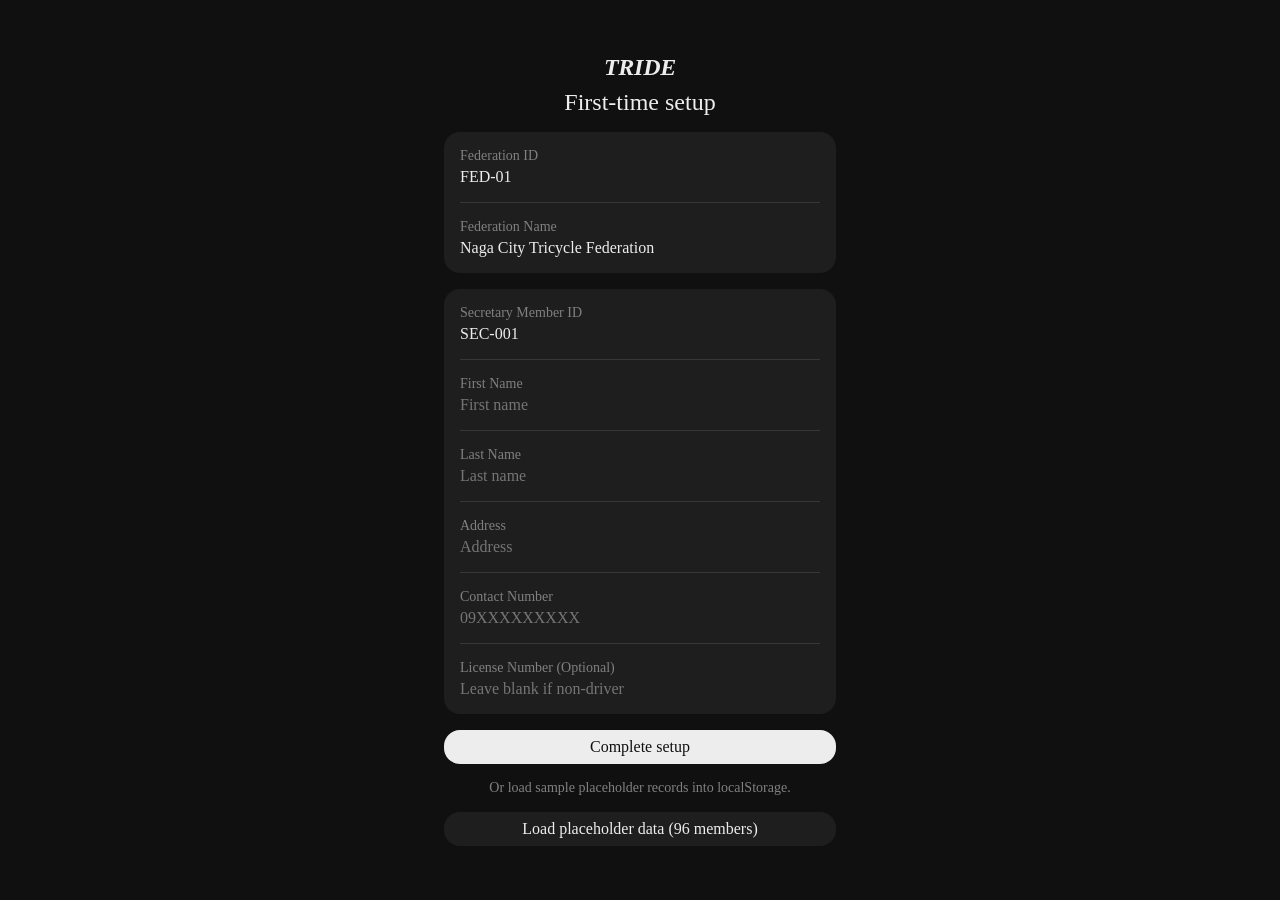
==== index.html @ c0e25b44 "Initial commit" ====
<!DOCTYPE html>
<html lang="en">
<head>
    <meta charset="UTF-8">
    <meta name="viewport" content="width=device-width, initial-scale=1.0">
    <title>TRIDE</title>
    <link rel="stylesheet" href="components/style.css">
    <link rel="stylesheet" href="components/responsive-experimental.css">
    <link rel="stylesheet" href="components/distortion-wave.css">
</head>
<body>
    <div id="app" class="app"></div>
    <script src="components/components.js"></script>
    <script src="components/distortion-wave.js"></script>
    <script src="router.js"></script>
    <script src="api.js"></script>
    <script src="helpers.js"></script>
    <script src="pages/auth.js"></script>
    <script src="pages/home.js"></script>
    <script src="pages/units.js"></script>
    <script src="pages/notifications.js"></script>
    <script src="app.js"></script>
</body>
</html>
---- components/style.css ----
/* reset & tokens */
* {
    padding: 0;
    margin: 0;
    box-sizing: border-box;
}

:root {
    --tr-dark: #101010;
    --tr-light: #ededed;
    --tr-mid: #808080;
    --tr-mid-op20: #80808020;
    --tr-mid-op40: #80808040;
    --tr-dark1: #303030;
    --tr-dark-2: #202020;
    --tr-dark-3: #2c2c2c;

    --tr-critical: rgb(255, 86, 86);

    --tr-font: "Segoe UI";
    --tr-font-icon: "Segoe Fluent Icons", "Segoe MDL2 Assets";
    --tr-font-sr: 16px;
    --tr-font-sm: 14px;

    --tr-shadow: 0 4px 16px rgba(0, 0, 0, 0.6);

    --tr-xxs: 2px;
    --tr-xs: 4px;
    --tr-s: 8px;
    --tr-m: 16px;
    --tr-l: 32px;
    --tr-xl: 64px;
    --tr-xxl: 96px;

    --tr-phone-width: 393px;
}

html, body {
    height: 100dvh;
    width: 100%;
}

body {
    background-color: var(--tr-dark);
    color: var(--tr-light);
    font-family: var(--tr-font);
    font-size: var(--tr-font-sr);
}

/* app shell */
.app {
    max-width: var(--tr-phone-width); /* iPhone 16 */
    height: 100%;
    margin: 0 auto;
    overflow: hidden;

    display: flex;
    flex-direction: column;
}

@keyframes trSlideForward {
    from {
        opacity: 0;
        transform: translateX(24px);
    }
    to {
        opacity: 1;
        transform: translateX(0);
    }
}

@keyframes trSlideBack {
    from {
        opacity: 0;
        transform: translateX(-24px);
    }
    to {
        opacity: 1;
        transform: translateX(0);
    }
}

@keyframes trFadeRoot {
    from {
        opacity: 0;
    }
    to {
        opacity: 1;
    }
}

.app.anim-forward > main,
.app.anim-forward > .content {
    animation: trSlideForward 200ms cubic-bezier(0.22, 1, 0.36, 1);
}

.app.anim-back > main,
.app.anim-back > .content {
    animation: trSlideBack 200ms cubic-bezier(0.22, 1, 0.36, 1);
}

.app.anim-root > main,
.app.anim-root > .content {
    animation: trFadeRoot 180ms ease;
}

.navigation-bar, .tab-bar, .content {
    padding: var(--tr-s);
}

.navigation-bar,
.tab-bar {
    flex: 0 0 auto;
}

.navigation-bar {
    height: 48px;
    align-items: center;
}

.navigation-bar > .flex1 {
    white-space: nowrap;
    overflow: hidden;
    text-overflow: ellipsis;
}

.story-bar {
    display: flex;
    flex-direction: row;
    gap: var(--tr-xxs);
    padding: var(--tr-xs) var(--tr-s);
    flex: 0 0 auto;
}

.story-segment {
    flex: 1;
    height: var(--tr-xxs);
    border-radius: var(--tr-xxs);
    background-color: var(--tr-mid-op40);
    transition: background-color 180ms ease;
}

.story-segment.active {
    background-color: var(--tr-light);
}

.content {
    flex: 1;
    min-height: 0;
    overflow-y: auto;
}

.content > * {
    flex-shrink: 0;
}

/* layout primitives */
.vbox {
    display: flex;
    flex-direction: column;
}

.hbox {
    display: flex;
    flex-direction: row;
}

.hbox.scroll {
    overflow-x: auto;
    flex-shrink: 0;
}

.hbox.scroll > * {
    flex: 0 0 auto;
    white-space: nowrap;
}

.vbox.scroll {
    overflow-y: auto;
    min-height: 0;
}

.vbox.scroll > * {
    flex: 0 0 auto;
}

.hbox > .flex1,
.vbox > .flex1 {
    flex: 1;
    min-width: 0;
    min-height: 0;
}

.scroll,
.content,
.sheet,
.sheet-body {
    scrollbar-width: none;
    -ms-overflow-style: none;
}

.scroll::-webkit-scrollbar,
.content::-webkit-scrollbar,
.sheet::-webkit-scrollbar,
.sheet-body::-webkit-scrollbar {
    display: none;
}

.gap-xs {
    gap: var(--tr-xs);
}

.gap-s {
    gap: var(--tr-s);
}

.gap-m {
    gap: var(--tr-m);
}

.gap-l {
    gap: var(--tr-l);
}

.center {
    justify-content: safe center;
    align-items: center;
}

.justify-center {
    justify-content: safe center;
}

.align-center {
    align-items: center;
}

.grid2 {
    display: grid;
    grid-template-columns: 1fr 1fr;
}

.grid2-right > :nth-child(2n) {
    justify-self: end;
    text-align: right;
}

/* surface containers */
.card {
    padding: var(--tr-m);
    background-color: var(--tr-mid-op20);
    border-radius: var(--tr-m);
}

.brand-card {
    background-color: var(--tr-dark-2);
}

.searchbox {
    padding: var(--tr-s);
    background-color: var(--tr-mid-op20);
    border-radius: var(--tr-m);
}

.banner {
    padding: var(--tr-s) var(--tr-m);
    background-color: var(--tr-mid-op20);
    border-radius: var(--tr-m);
}

.menu-anchor {
    position: relative;
    display: inline-flex;
}

.menu {
    position: absolute;
    top: calc(100% + var(--tr-s));
    right: 0;
    z-index: 100;
    min-width: 180px;
    max-height: 60dvh;
    overflow-y: auto;
    padding: var(--tr-m);
    background-color: var(--tr-dark1);
    border: 1px solid var(--tr-mid-op40);
    box-shadow: var(--tr-shadow);
}

.menu-item {
    cursor: pointer;
    white-space: nowrap;
}

.menu-item input[type="radio"] {
    position: absolute;
    opacity: 0;
    width: 0;
    height: 0;
    pointer-events: none;
}

.menu-item .check {
    opacity: 0;
    font-size: var(--tr-font-sm);
}

.menu-item input[type="radio"]:checked ~ .check {
    opacity: 1;
}

.check-row {
    cursor: pointer;
}

.check-row input[type="checkbox"] {
    position: absolute;
    opacity: 0;
    width: 0;
    height: 0;
    pointer-events: none;
}

.check-row .check {
    opacity: 0;
    font-size: 16px;
    transition: opacity 120ms ease;
}

.check-row input[type="checkbox"]:checked ~ .check {
    opacity: 1;
}

.sheet-backdrop {
    position: fixed;
    inset: 0;
    z-index: 200;
    background-color: rgba(0, 0, 0, 0.6);
    display: flex;
    justify-content: center;
    align-items: flex-end;
    opacity: 1;
    visibility: visible;
    transition: opacity 180ms ease, visibility 180ms ease;
}

.sheet-backdrop.hidden {
    display: flex;
    opacity: 0;
    visibility: hidden;
    pointer-events: none;
}

.sheet {
    width: 100%;
    max-width: var(--tr-phone-width);
    max-height: 80dvh;
    padding: var(--tr-m);
    background-color: var(--tr-dark1);
    border: 1px solid var(--tr-mid-op20);
    border-bottom: none;
    border-radius: var(--tr-l) var(--tr-l) 0 0;
    box-shadow: var(--tr-shadow);
    overflow: hidden;
    transform: translateY(0);
    transition: transform 220ms cubic-bezier(0.22, 1, 0.36, 1);
}

.sheet-header {
    flex: 0 0 auto;
}

.sheet-body {
    flex: 1;
    min-height: 0;
    overflow-y: auto;
}

.sheet-body > * {
    flex-shrink: 0;
}

.sheet-footer {
    flex: 0 0 auto;
}

.sheet-backdrop.hidden .sheet {
    transform: translateY(100%);
}

.sheet-handle {
    width: var(--tr-l);
    height: var(--tr-xs);
    border-radius: var(--tr-xs);
    background-color: var(--tr-mid-op40);
    align-self: center;
}

.spacer {
    width: 100%;
    height: 1px;
    background-color: var(--tr-mid-op40);
    margin-block: var(--tr-s);
}

/* row patterns */
.section-heading {
    padding-inline: var(--tr-m);
}

.property-row {
    display: flex;
    flex-direction: column;
    gap: var(--tr-xs);
}

.action-row {
    display: flex;
    flex-direction: row;
    align-items: center;
    justify-content: space-between;
}

.entity-row {
    display: flex;
    flex-direction: row;
    justify-content: space-between;
    align-items: flex-start;
    gap: var(--tr-s);
}

.entity-row > div,
.grid2 > div {
    min-width: 0;
    overflow-wrap: anywhere;
}

.entity-row .right {
    text-align: right;
    align-items: flex-end;
}

.brand-card {
    display: grid;
    grid-template-columns: 1fr auto;
    grid-template-rows: 1fr auto;
    gap: 12px;
    padding: 12px;
    width: 100%;
    height: 196px;
    flex-shrink: 0;
}

/* card stack */
.card-stack {
    display: flex;
    flex-direction: column;
    position: relative;
    isolation: isolate;
}

.card-stack > .brand-card {
    position: relative;
    border: 1px solid var(--tr-mid-op20);
    box-shadow: var(--tr-shadow);
    transition: margin-top 240ms cubic-bezier(0.22, 1, 0.36, 1), background-color 120ms ease, transform 80ms ease;
}

.card-stack > .brand-card + .brand-card {
    margin-top: var(--tr-m);
}

.card-stack.collapsed > .brand-card + .brand-card {
    margin-top: -100px;
}

.brand-card-tl {
    grid-column: 1;
    grid-row: 1;
    align-self: start;
    justify-self: start;
}

.brand-card-tr {
    grid-column: 2;
    grid-row: 1;
    align-self: start;
    justify-self: end;
    text-align: right;
}

.brand-card-bl {
    grid-column: 1;
    grid-row: 2;
    align-self: end;
    justify-self: start;
    min-width: 0;
    overflow-wrap: anywhere;
}

.brand-card-br {
    grid-column: 2;
    grid-row: 2;
    align-self: end;
    justify-self: end;
    text-align: right;
}

.stat-group {
    display: flex;
    flex-direction: row;
    gap: var(--tr-s);
}

.stat-cell {
    flex: 1;
    display: flex;
    flex-direction: column;
}

/* interactive elements */
button.button-regular {
    background-color: var(--tr-mid-op20);
    border: none;
    outline: none;
    padding: var(--tr-s) var(--tr-m);
    border-radius: var(--tr-m);
    font-family: var(--tr-font);
    font-size: var(--tr-font-sr);
    color: var(--tr-light);
    cursor: pointer;
    transition: background-color 120ms ease, transform 80ms ease, opacity 120ms ease;
}

button.button-regular:not(.disabled):hover {
    background-color: var(--tr-mid-op40);
}

button.button-regular:not(.disabled):active {
    transform: scale(0.98);
}

button.button-regular.small {
    padding: var(--tr-xs) var(--tr-m);
}

button.button-primary {
    width: 100%;
    background-color: var(--tr-light);
    border: none;
    outline: none;
    padding: var(--tr-s) var(--tr-m);
    border-radius: var(--tr-m);
    font-family: var(--tr-font);
    font-size: var(--tr-font-sr);
    color: var(--tr-dark);
    cursor: pointer;
    transition: opacity 120ms ease, transform 80ms ease;
}

button.button-primary:not(.disabled):hover {
    opacity: 0.88;
}

button.button-primary:not(.disabled):active {
    transform: scale(0.98);
}

button.tab-button {
    background-color: transparent;
    border: none;
    border-bottom: solid 1px transparent;
    outline: none;
    padding-block: var(--tr-s);
    font-family: var(--tr-font);
    font-size: var(--tr-font-sm);
    color: var(--tr-light);
    cursor: pointer;
    transition: opacity 120ms ease, border-color 120ms ease;
}

button.tab-button:hover {
    opacity: 0.8;
}

button.tab-button.active {
    border-bottom: solid 1px var(--tr-light);
}

.clickable {
    cursor: pointer;
    transition: background-color 120ms ease, opacity 120ms ease, transform 80ms ease;
}

.brand-card.clickable:hover {
    background-color: var(--tr-dark-3);
}

.clickable:active {
    transform: scale(0.99);
}

.menu-item:hover {
    opacity: 0.75;
}

button:focus-visible,
input:focus-visible,
select:focus-visible {
    outline: 1px solid var(--tr-mid);
}

input {
    all: initial;
    font-family: var(--tr-font);
    font-size: var(--tr-font-sr);
    color: var(--tr-light);
    width: 100%;
}

select {
    background: transparent;
    border: none;
    outline: none;
    padding: 0;
    margin: 0;
    font-family: var(--tr-font);
    font-size: var(--tr-font-sr);
    color: var(--tr-light);
    width: 100%;
    cursor: pointer;
    appearance: none;
    -webkit-appearance: none;
    -moz-appearance: none;
}

select::picker-icon {
    display: none;
}

select option {
    background-color: var(--tr-dark);
    color: var(--tr-light);
}

select optgroup {
    background-color: var(--tr-dark);
    color: var(--tr-mid);
}

.empty-state {
    padding: var(--tr-l) var(--tr-m);
    text-align: center;
}

.empty-state > .icon {
    font-size: 40px;
    color: var(--tr-mid);
}

/* typography & utilities */
.text-center {
    text-align: center;
}

.brand-logo-wrap {
    display: inline-flex;
    align-items: baseline;
    gap: var(--tr-s);
}

.brand-logo {
    font-size: 24px;
    font-weight: 700;
    font-style: italic;
    color: var(--tr-light);
    letter-spacing: -0.01em;
}

.brand-logo-sub {
    font-size: 12px;
    font-weight: 600;
    font-style: italic;
    color: var(--tr-light);
    letter-spacing: 0.02em;
}

.hero-title {
    font-weight: 500;
    font-size: 24px;
    text-align: center;
}

.hidden {
    display: none;
}
small {
    display: block;
    color: var(--tr-mid);
    font-size: var(--tr-font-sm);
}

p.as-big {
    font-size: 32px;
}

p.as-small {
    font-size: var(--tr-font-sm);
}

.bold {
    font-weight: 500;
}

.critical {
    color: var(--tr-critical);
}

.disabled {
    opacity: 50%;
}

.as-gray {
    color: var(--tr-mid);
}

.avatar-lg {
    background-color: var(--tr-light);
    height: var(--tr-xl);
    width: var(--tr-xl);
    border-radius: var(--tr-xl);
}

i.icon {
    font-family: var(--tr-font-icon);
    font-style: normal;
    font-weight: normal;
    line-height: 1;
    display: inline-flex;
    align-items: center;
    justify-content: center;
}
---- components/responsive-experimental.css ----
/* experimental tablet and desktop layout (remove link tag to revert to mobile shell) */

.app {
    width: 100%;
    max-width: 1080px;
}

.app:has(.content.justify-center) {
    max-width: 440px;
}

.card-grid {
    display: grid;
    grid-template-columns: repeat(auto-fill, minmax(min(300px, 100%), 1fr));
    gap: var(--tr-m);
    align-items: start;
}

.card-grid > .empty-state,
.card-grid > .banner {
    grid-column: 1 / -1;
}

@media (min-width: 520px) {
    .app {
        padding-inline: var(--tr-m);
    }
}

@media (min-width: 640px) {
    .sheet-backdrop {
        align-items: center;
        padding: var(--tr-m);
    }

    .sheet {
        max-width: 480px;
        border-bottom: 1px solid var(--tr-mid-op20);
        border-radius: var(--tr-l);
        transform: scale(1);
        transition: transform 180ms cubic-bezier(0.22, 1, 0.36, 1), opacity 180ms ease;
    }

    .sheet-backdrop.hidden .sheet {
        transform: scale(0.96);
    }

    .sheet-handle {
        display: none;
    }
}
---- components/distortion-wave.css ----
/* distortion wave transition and success overlay styles */
/* based on style.css, isolation, stack child layer inside box without leak */
.distortion-wave {
    position: relative;
    isolation: isolate;
    display: grid;
    border-radius: var(--tr-m);
    overflow: hidden;
}

.distortion-wave-view {
    grid-area: 1 / 1;
    position: relative;
    z-index: 1;
    min-width: 0;
    background-color: var(--tr-dark);
}

/* ive looked up on the internet on this one, hide inactive view to keep box size for picture */
.distortion-wave-view.is-hidden {
    visibility: hidden;
    pointer-events: none;
}

.distortion-wave-canvas {
    grid-area: 1 / 1;
    position: relative;
    z-index: 2;
    width: 100%;
    height: 100%;
    pointer-events: none;
    opacity: 0;
    transition: opacity 120ms ease;
}

.distortion-wave-canvas.is-active {
    opacity: 1;
}

.distortion-wave-overlay {
    grid-area: 1 / 1;
    position: relative;
    z-index: 3;
    pointer-events: none;
}

.distortion-wave-overlay > * {
    pointer-events: auto;
}


/*  */

/* <patch-3> */
/* based on style.css, position, pin wave container across full screen without outer scroll */
.distortion-wave.is-fullscreen {
    position: fixed;
    inset: 0;
    z-index: 300;
    width: 100vw;
    height: 100dvh;
    grid-template-columns: minmax(0, 100%);
    grid-template-rows: minmax(0, 100%);
    border-radius: 0;
    opacity: 1;
    transition: opacity 180ms ease;
}

.distortion-wave.is-fullscreen > .distortion-wave-view {
    min-height: 0;
    height: 100%;
    overflow-y: auto;
}

.distortion-wave.is-fullscreen.is-closing {
    opacity: 0;
    pointer-events: none;
}

.fullscreen-backdrop {
    width: 100%;
    height: 100%;
    overflow: hidden;
    background-color: var(--tr-dark);
}

.fullscreen-stage {
    width: 100%;
    min-height: 100%;
    background-color: var(--tr-dark);
    padding: var(--tr-l);
}

.fullscreen-stage.has-hud {
    padding-bottom: calc(var(--tr-xxl) + var(--tr-xxl) + var(--tr-l));
}

.fullscreen-stage-card,
.fullscreen-stage-actions {
    width: 100%;
    max-width: 440px;
}

.fullscreen-stage-actions {
    margin-top: var(--tr-s);
}

/* based on style.css, --tr-dark1, float control dock above wave canvas at screen bottom */
.distortion-wave-hud {
    position: fixed;
    left: 50%;
    bottom: var(--tr-l);
    transform: translateX(-50%);
    width: calc(100% - var(--tr-l));
    max-width: 440px;
    padding: var(--tr-m);
    background-color: var(--tr-dark1);
    border: 1px solid var(--tr-mid-op40);
    border-radius: var(--tr-l);
    box-shadow: var(--tr-shadow);
}
/* </patch-3> */
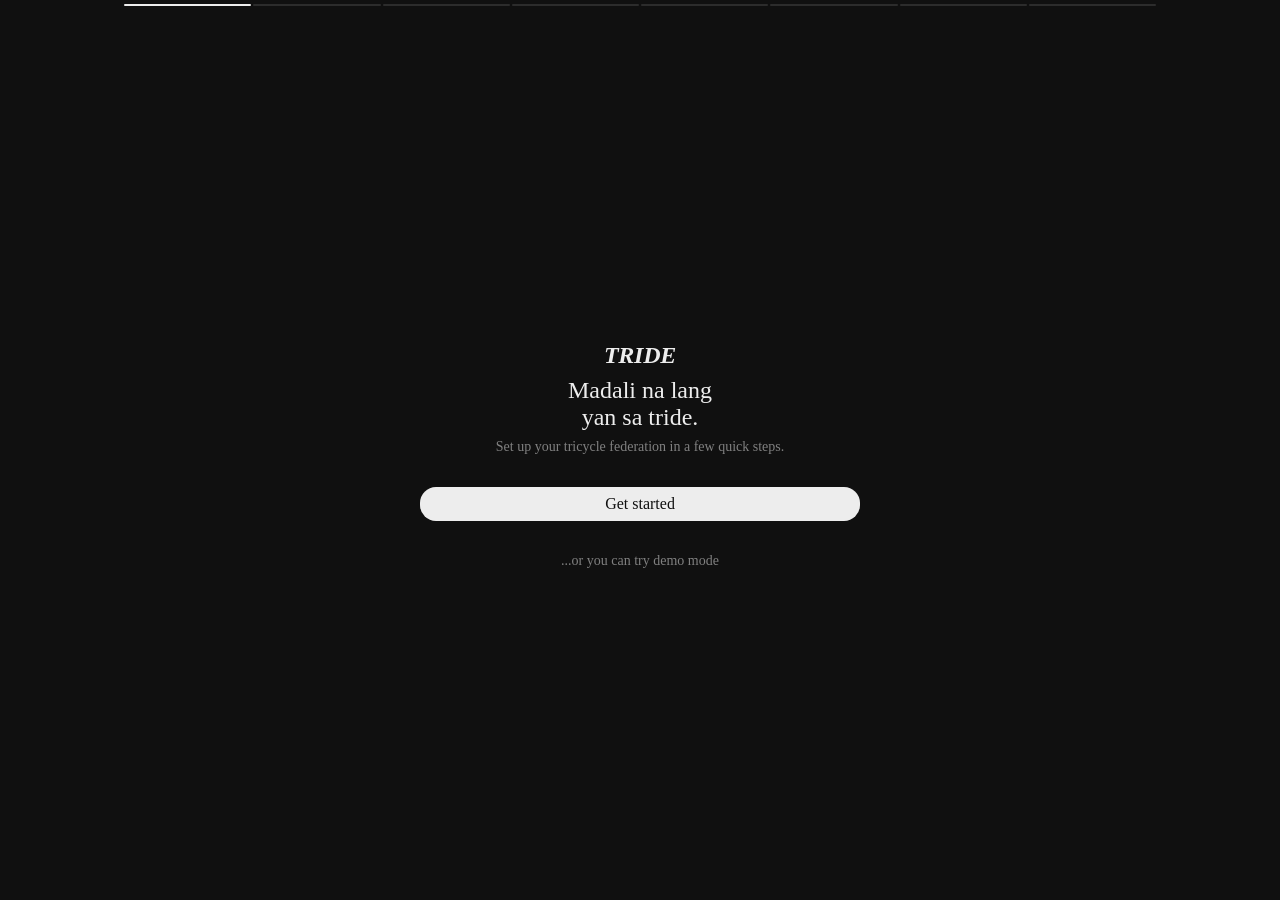
==== commit d37f39f3: "app experience improvements" ====
--- a/index.html
+++ b/index.html
@@ -3,7 +3,14 @@
 <head>
     <meta charset="UTF-8">
     <meta name="viewport" content="width=device-width, initial-scale=1.0">
-    <title>TRIDE</title>
+    <meta name="theme-color" content="#101010">
+    <meta name="apple-mobile-web-app-capable" content="yes">
+    <meta name="apple-mobile-web-app-status-bar-style" content="black-translucent">
+    <title>Tride</title>
+    <link rel="manifest" href="manifest.webmanifest">
+    <link rel="icon" type="image/svg+xml" href="assets/icons/Tride.svg">
+    <link rel="icon" type="image/png" sizes="192x192" href="assets/icons/icon-192.png">
+    <link rel="apple-touch-icon" href="assets/icons/icon-192.png">
     <link rel="stylesheet" href="components/style.css">
     <link rel="stylesheet" href="components/responsive-experimental.css">
     <link rel="stylesheet" href="components/distortion-wave.css">
@@ -15,10 +22,20 @@
     <script src="router.js"></script>
     <script src="api.js"></script>
     <script src="helpers.js"></script>
+    <script src="schema_bridge.js"></script>
     <script src="pages/auth.js"></script>
     <script src="pages/home.js"></script>
     <script src="pages/units.js"></script>
     <script src="pages/notifications.js"></script>
     <script src="app.js"></script>
+    <!-- temporary dev autofill helper: remove this script tag to disable -->
+    <script src="autofill_helper.js"></script>
+    <script>
+        if ("serviceWorker" in navigator) {
+            window.addEventListener("load", function () {
+                navigator.serviceWorker.register("./sw.js").catch(function () {});
+            });
+        }
+    </script>
 </body>
 </html>
--- a/components/style.css
+++ b/components/style.css
@@ -33,6 +33,10 @@
     --tr-xxl: 96px;
 
     --tr-phone-width: 393px;
+
+    --tr-rise-distance: var(--tr-s);
+    --tr-rise-duration: 240ms;
+    --tr-rise-delay: 2s;
 }
 
 html, body {
@@ -56,6 +60,12 @@
 
     display: flex;
     flex-direction: column;
+}
+
+@media (min-width: 600px) {
+    .app {
+        max-width: 100%;
+    }
 }
 
 @keyframes trSlideForward {
@@ -104,8 +114,36 @@
     animation: trFadeRoot 180ms ease;
 }
 
+@keyframes trRiseUp {
+    from {
+        opacity: 0;
+        transform: translateY(var(--tr-rise-distance));
+    }
+    to {
+        opacity: 1;
+        transform: translateY(0);
+    }
+}
+
+.anim-rise-pending {
+    opacity: 0;
+    transform: translateY(var(--tr-rise-distance));
+    pointer-events: none;
+}
+
+.anim-rise {
+    animation: trRiseUp var(--tr-rise-duration) cubic-bezier(0.22, 1, 0.36, 1) both;
+}
+
+button.anim-rise,
+.button-primary.anim-rise,
+.button-regular.anim-rise,
+.anim-rise.anim-delayed {
+    animation-delay: var(--tr-rise-delay);
+}
+
 .navigation-bar, .tab-bar, .content {
-    padding: var(--tr-s);
+    padding: var(--tr-m);
 }
 
 .navigation-bar,
@@ -122,6 +160,11 @@
     white-space: nowrap;
     overflow: hidden;
     text-overflow: ellipsis;
+}
+
+.navigation-bar > h1 {
+    font-size: inherit;
+    font-weight: inherit;
 }
 
 .story-bar {
@@ -653,9 +696,17 @@
     text-align: center;
 }
 
-.empty-state > .icon {
+.empty-state > .icon,
+i.icon.as-big {
     font-size: 40px;
     color: var(--tr-mid);
+    align-self: center;
+}
+
+.list-item {
+    display: flex;
+    flex-direction: column;
+    gap: var(--tr-xs);
 }
 
 /* typography & utilities */
@@ -689,6 +740,21 @@
     font-weight: 500;
     font-size: 24px;
     text-align: center;
+    white-space: pre-line;
+}
+
+.notif-bell {
+    position: relative;
+}
+
+.notif-dot {
+    position: absolute;
+    top: var(--tr-xs);
+    right: var(--tr-xs);
+    width: var(--tr-s);
+    height: var(--tr-s);
+    border-radius: 50%;
+    background-color: var(--tr-critical);
 }
 
 .hidden {
@@ -739,4 +805,5 @@
     display: inline-flex;
     align-items: center;
     justify-content: center;
-}
+    font-size: 18px;
+}
--- a/components/responsive-experimental.css
+++ b/components/responsive-experimental.css
@@ -5,8 +5,10 @@
     max-width: 1080px;
 }
 
-.app:has(.content.justify-center) {
+.content.justify-center > * {
+    width: 100%;
     max-width: 440px;
+    align-self: center;
 }
 
 .card-grid {
--- a/components/distortion-wave.css
+++ b/components/distortion-wave.css
@@ -95,6 +95,7 @@
     padding-bottom: calc(var(--tr-xxl) + var(--tr-xxl) + var(--tr-l));
 }
 
+.fullscreen-stage-content,
 .fullscreen-stage-card,
 .fullscreen-stage-actions {
     width: 100%;
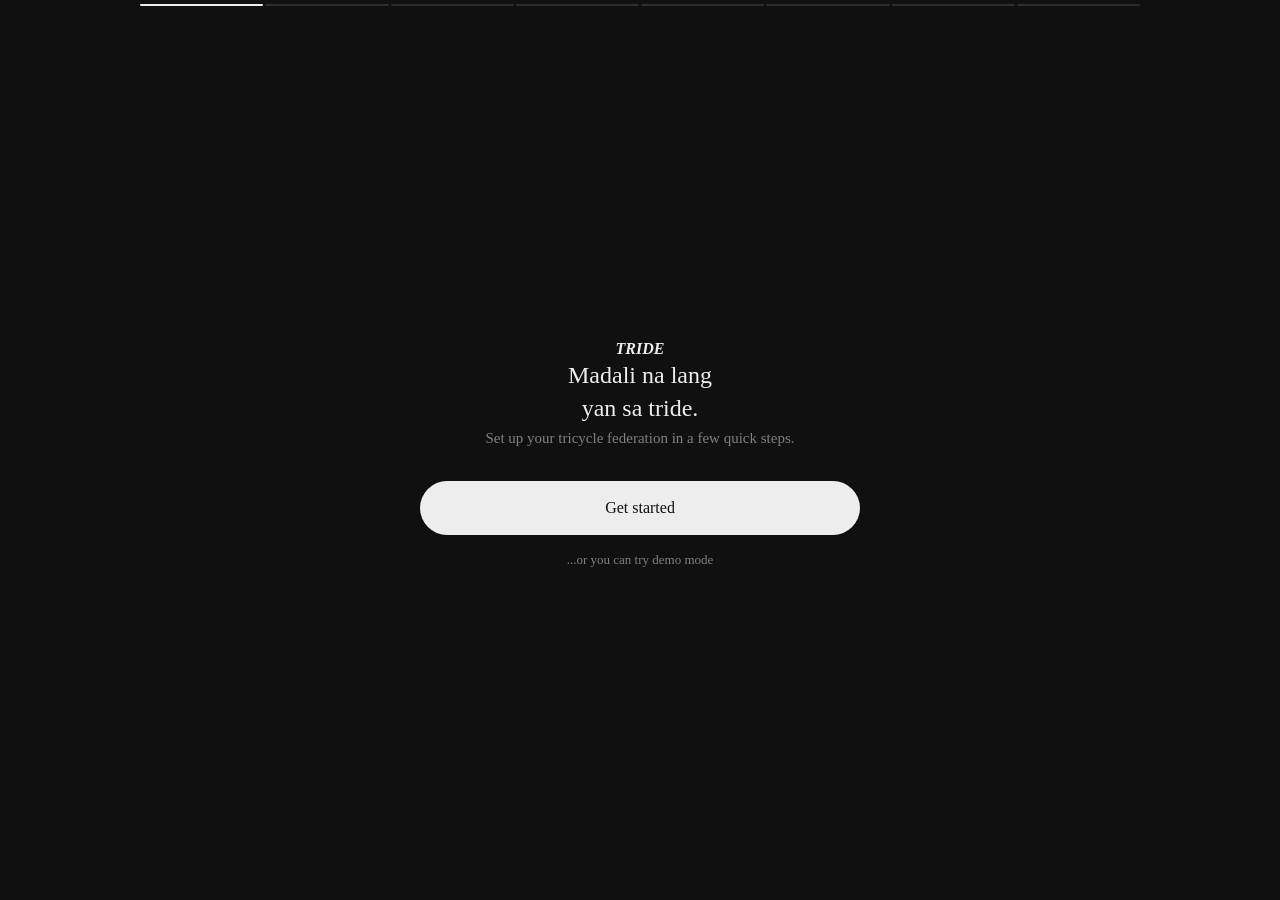
==== commit f266ecd5: "components.js improvements" ====
--- a/index.html
+++ b/index.html
@@ -11,7 +11,7 @@
     <link rel="icon" type="image/svg+xml" href="assets/icons/Tride.svg">
     <link rel="icon" type="image/png" sizes="192x192" href="assets/icons/icon-192.png">
     <link rel="apple-touch-icon" href="assets/icons/icon-192.png">
-    <link rel="stylesheet" href="components/style.css">
+    <link rel="stylesheet" href="components/styleNext.css">
     <link rel="stylesheet" href="components/responsive-experimental.css">
     <link rel="stylesheet" href="components/distortion-wave.css">
 </head>
--- a/components/styleNext.css
+++ b/components/styleNext.css
@@ -0,0 +1,667 @@
+/* a more mature version of style.css, hopefully actually futureproof and expandable. */
+
+@font-face {
+    font-family: "Segoe Fluent Icons";
+    src: url("../assets/fonts/SegoeIcons.ttf") format("truetype");
+    font-weight: normal;
+    font-style: normal;
+    font-display: block;
+}
+
+/* normalizers */
+*, *::before, *::after {
+    padding: 0;
+    margin: 0;
+    box-sizing: border-box;
+}
+html {
+    -webkit-text-size-adjust: 100%;
+    -webkit-tap-highlight-color: transparent;
+}
+html, body {
+    height: 100%;
+    width: 100%;
+    overflow: hidden;
+    overscroll-behavior: none;
+}
+body {
+    position: fixed;
+    inset: 0;
+    line-height: 1.4;
+    -webkit-font-smoothing: antialiased;
+}
+img, picture, video, canvas, svg {
+    display: block;
+    max-width: 100%;
+}
+input, button, textarea, select {
+    font: inherit;
+    color: inherit;
+}
+p, h1, h2, h3, h4, h5, h6 {
+    overflow-wrap: break-word;
+}
+ul, ol {
+    list-style: none;
+}
+a {
+    color: inherit;
+    text-decoration: none;
+}
+
+/* tokens */
+:root {
+    /* solid colors */
+    --tr-solid-dark-1: #101010;
+        --tr-solid-dark-2: #202020;
+        --tr-solid-dark-3: #2c2c2c;
+        --tr-solid-dark-4: #303030;
+    --tr-solid-light-1: #ededed;
+    --tr-solid-gray-1: #808080;
+    --tr-solid-gray-2: #ccc;
+
+    /* elevations */
+    --tr-elevation-op20: #80808020;
+    --tr-elevation-op40: #80808040;
+
+    --tr-critical: rgb(255, 86, 86);
+
+    /* font */
+    --tr-font-type: "Segoe UI";
+    --tr-font-icon: "Segoe Fluent Icons", "Segoe MDL2 Assets";
+
+        /* font-size */
+        --tr-font-s-display: 48px;
+        --tr-font-s-largetitle: 32px;
+        --tr-font-s-title: 24px;
+        --tr-font-s-headline: 16px;
+        --tr-font-s-primary: 16px;
+        --tr-font-s-secondary: 15px;
+        --tr-font-s-tertiary: 13px;
+
+    /* spacing */
+    --tr-space-t: 2px;
+    --tr-space-s: 4px;
+    --tr-space-m: 8px;
+    --tr-space-l: 16px;
+    --tr-space-xl: 32px;
+    --tr-space-xxl: 64px;
+    --tr-space-xxxl: 96px;
+
+    /* border radius */
+    --tr-border-t: 4px;
+    --tr-border-s: 8px;
+    --tr-border-m: 16px;
+    --tr-border-l: 32px;
+    --tr-border-xl: 64px;
+
+    --tr-phone-width: 393px;
+    --tr-shadow: 0 4px 16px rgba(0, 0, 0, 0.6);
+
+    /* motion */
+    --tr-rise-distance: var(--tr-space-m);
+    --tr-rise-duration: 240ms;
+    --tr-rise-delay: 2s;
+}
+
+/* shell */
+body {
+    background-color:       var(--tr-solid-dark-1);
+    color:                  var(--tr-solid-light-1);
+    font-family:            var(--tr-font-type);
+    font-size:              var(--tr-font-s-primary);
+}
+.app {
+    max-width:              var(--tr-phone-width); /* iPhone 16 */
+    height:                 100%;
+    margin:                 0 auto;
+    overflow-y:             auto;
+    overflow-x:             hidden;
+    overscroll-behavior-y:  contain;
+    -webkit-overflow-scrolling: touch;
+    display:                flex;
+    flex-direction:         column;
+}
+@media (min-width: 600px) {
+    .app {
+        max-width: 100%;
+    }
+}
+
+/* page & rise animations */
+@keyframes trSlideForward {
+    from {
+        opacity: 0;
+        transform: translateX(24px);
+    }
+    to {
+        opacity: 1;
+        transform: translateX(0);
+    }
+}
+@keyframes trSlideBack {
+    from {
+        opacity: 0;
+        transform: translateX(-24px);
+    }
+    to {
+        opacity: 1;
+        transform: translateX(0);
+    }
+}
+@keyframes trFadeRoot {
+    from {
+        opacity: 0;
+    }
+    to {
+        opacity: 1;
+    }
+}
+@keyframes trRiseUp {
+    from {
+        opacity: 0;
+        transform: translateY(var(--tr-rise-distance));
+    }
+    to {
+        opacity: 1;
+        transform: translateY(0);
+    }
+}
+.app.anim-forward > main,
+.app.anim-forward > .content,
+.anim-forward:not(.app) {
+    animation: trSlideForward 200ms cubic-bezier(0.22, 1, 0.36, 1);
+}
+.app.anim-back > main,
+.app.anim-back > .content,
+.anim-back:not(.app) {
+    animation: trSlideBack 200ms cubic-bezier(0.22, 1, 0.36, 1);
+}
+.app.anim-root > main,
+.app.anim-root > .content,
+.anim-root:not(.app) {
+    animation: trFadeRoot 180ms ease;
+}
+.anim-rise-pending {
+    opacity: 0;
+    transform: translateY(var(--tr-rise-distance));
+    pointer-events: none;
+}
+.anim-rise {
+    animation: trRiseUp var(--tr-rise-duration) cubic-bezier(0.22, 1, 0.36, 1) both;
+}
+button.anim-rise,
+.anim-rise.anim-delayed {
+    animation-delay: var(--tr-rise-delay);
+}
+
+.navigation-bar, .tab-bar, .content {
+    padding: var(--tr-space-l);
+}
+.navigation-bar, .tab-bar {
+    flex-shrink: 0;
+}
+.navigation-bar {
+    position: sticky;
+    top: 0;
+    z-index: 20;
+    min-height: 54px;
+    background: linear-gradient(
+        to bottom,
+        var(--tr-solid-dark-1) 0%,
+        var(--tr-solid-dark-1) 36%,
+        color-mix(in srgb, var(--tr-solid-dark-1) 86%, transparent) 58%,
+        color-mix(in srgb, var(--tr-solid-dark-1) 52%, transparent) 78%,
+        color-mix(in srgb, var(--tr-solid-dark-1) 18%, transparent) 92%,
+        transparent 100%
+    );
+}
+.navigation-bar > h1 {
+    font-size: inherit;
+    font-weight: inherit;
+}
+.content {
+    flex: 1 0 auto;
+}
+.content > * {
+    flex-shrink: 0;
+}
+
+/* layout & class tokens */
+.hbox {
+    display:                flex;
+    flex-direction:         row;
+    align-items:            center;
+}
+.vbox {
+    display:                flex;
+    flex-direction:         column;
+}
+.hbox > .flex1 {
+    flex: 1;
+    min-width: 0;
+}
+.vbox > .flex1 {
+    flex: 1;
+    min-height: 0;
+}
+.content > .flex1,
+.trSection > .flex1 {
+    flex: 1 0 auto;
+}
+.flex1 {
+    flex: 1;
+    min-width: 0;
+}
+.push-right {
+    margin-inline-end: auto;
+}
+.grid {
+    display: grid;
+    grid-template-columns: 1fr auto;
+    grid-template-rows: 1fr auto;
+    gap: var(--tr-space-m);
+    flex-shrink: 0;
+}
+.grid > .tl {
+    grid-column: 1;
+    grid-row: 1;
+    align-self: start;
+    justify-self: start;
+}
+.grid > .tr {
+    grid-column: 2;
+    grid-row: 1;
+    align-self: start;
+    justify-self: end;
+    text-align: right;
+}
+.grid > .bl {
+    grid-column: 1;
+    grid-row: 2;
+    align-self: end;
+    justify-self: start;
+    min-width: 0;
+    overflow-wrap: anywhere;
+}
+.grid > .br {
+    grid-column: 2;
+    grid-row: 2;
+    align-self: end;
+    justify-self: end;
+    text-align: right;
+}
+/* alignment */
+.as-centered {
+    text-align: center;
+}
+.center {
+    justify-content: safe center;
+    align-items: center;
+}
+.justify-center {
+    justify-content: safe center;
+}
+
+/* scroll */
+.hbox.scroll {
+    overflow-x: auto;
+    flex-shrink: 0;
+}
+.hbox.scroll > * {
+    flex: 0 0 auto;
+    white-space: nowrap;
+}
+.vbox.scroll {
+    overflow-y: auto;
+    min-height: 0;
+}
+.vbox.scroll > * {
+    flex: 0 0 auto;
+}
+.app,
+.scroll,
+.content,
+.sheet,
+.sheet-body {
+    scrollbar-width: none;
+    -ms-overflow-style: none;
+}
+.app::-webkit-scrollbar,
+.scroll::-webkit-scrollbar,
+.content::-webkit-scrollbar,
+.sheet::-webkit-scrollbar,
+.sheet-body::-webkit-scrollbar {
+    display: none;
+}
+
+/* spacing */
+.space-t {gap: var(--tr-space-t);}
+.space-s {gap: var(--tr-space-s);}
+.space-m {gap: var(--tr-space-m);}
+.space-l {gap: var(--tr-space-l);}
+.space-xl {gap: var(--tr-space-xl);}
+.space-xxl {gap: var(--tr-space-xxl);}
+.space-xxxl {gap: var(--tr-space-xxxl);}
+
+.mb-s {margin-bottom: var(--tr-space-s);}
+.mb-m {margin-bottom: var(--tr-space-m);}
+.mb-l {margin-bottom: var(--tr-space-l);}
+
+/* border radius */
+.border-t {border-radius: var(--tr-border-t);}
+.border-s {border-radius: var(--tr-border-s);}
+.border-m {border-radius: var(--tr-border-m);}
+.border-l {border-radius: var(--tr-border-l);}
+.border-xl {border-radius: var(--tr-border-xl);}
+
+/* typography */
+.as-display {font-size: var(--tr-font-s-display);}
+.as-large-title {font-size: var(--tr-font-s-largetitle);}
+.as-title {font-size: var(--tr-font-s-title);}
+.as-headline {font-size: var(--tr-font-s-headline);}
+.as-primary {font-size: var(--tr-font-s-primary);}
+.as-secondary {font-size: var(--tr-font-s-secondary);}
+.as-tertiary {font-size: var(--tr-font-s-tertiary);}
+.as-critical {color: var(--tr-critical);}
+.disabled {opacity: 50%;}
+
+/* padding */
+.thickness-s {padding: var(--tr-space-s);}
+.thickness-m {padding: var(--tr-space-m);}
+.thickness-l {padding: var(--tr-space-l);}
+
+.as-gray {color: var(--tr-solid-gray-1);}
+.as-midgray {color: var(--tr-solid-gray-2);}
+.as-bold {font-weight: 500;}
+.as-black {font-weight: 700;}
+.as-italic {font-style: italic;}
+.lh-1 {line-height: 1;}
+
+.as-cardheadline {padding-inline: var(--tr-space-l);}
+.as-cardfootnote {padding-inline: var(--tr-space-l);}
+
+/* components */
+:where(i.icon) {
+    display:                block;
+    font-family:            var(--tr-font-icon);
+    font-style:             normal;
+    font-weight:            normal;
+    line-height:            1;
+    font-size:              1.25em;
+}
+:where(.spacer) {
+    width: 100%;
+    height: .5px;
+    background-color: var(--tr-elevation-op20);
+    margin-block: var(--tr-space-m);
+}
+:where(.section) {
+    min-width: 0;
+}
+:where(.card) {
+    background-color: var(--tr-elevation-op20);
+    padding: var(--tr-space-l);
+    corner-shape: squircle;
+}
+:where(.popup) {
+    background-color: var(--tr-solid-dark-3);
+    border: solid 1px var(--tr-elevation-op20);
+    padding: var(--tr-space-l);
+    max-width: min(300px, calc(100vw - var(--tr-space-xl)));
+    box-shadow: var(--tr-shadow);
+}
+:where(.sheet) {
+    background-color: var(--tr-solid-dark-3);
+    border: solid 1px var(--tr-elevation-op20);
+    padding: var(--tr-space-l);
+    box-shadow: var(--tr-shadow);
+}
+.card.brandcard { /* overwrites .card */
+    background-color: var(--tr-solid-dark-2);
+    border: solid 1px var(--tr-elevation-op20);
+    height: 196px;
+    width: 100%;
+}
+.card.brandcard[role="button"]:hover {
+    background-color: var(--tr-solid-dark-3);
+}
+.card.profile {
+    height: 196px;
+}
+/* good mental model would be main elements are in where, then supplementary classes remain untouched */
+
+:where(button) {
+    display:            inline-flex;
+    align-items:        center;
+    justify-content:    center;
+    background:         none;
+    border:             none;
+    outline:            none;
+    padding:            0;
+    cursor:             pointer;
+    line-height:        1;
+    text-align:         left;
+    transition:         background-color 120ms ease, opacity 120ms ease, transform 80ms ease, border-color 120ms ease;
+}
+button.as-standard {
+    background-color: var(--tr-elevation-op20);
+}
+button.as-standard:not(.disabled):hover {
+    background-color: var(--tr-elevation-op40);
+}
+button.as-standard:not(.disabled):active {
+    transform: scale(0.98);
+}
+button.as-primary {
+    width: 100%;
+    background-color: var(--tr-solid-light-1);
+    color: var(--tr-solid-dark-1);
+}
+button.as-primary:not(.disabled):hover {
+    opacity: 0.88;
+}
+button.as-primary:not(.disabled):active {
+    transform: scale(0.98);
+}
+button.as-tabbed {
+    border-bottom: solid 1px transparent;
+    color: var(--tr-solid-gray-2);
+}
+button.as-tabbed:hover {
+    opacity: 0.8;
+}
+button.as-tabbed.active {
+    border-bottom: solid 1px var(--tr-solid-light-1);
+    color: var(--tr-solid-light-1);
+}
+button:focus-visible,
+input:focus-visible,
+select:focus-visible,
+[role="button"]:focus-visible {
+    outline: 1px solid var(--tr-solid-gray-1);
+}
+:where([role="button"]) {
+    cursor: pointer;
+    transition: background-color 120ms ease, opacity 120ms ease, transform 80ms ease;
+}
+:where([role="button"]):active {
+    transform: scale(0.99);
+}
+
+/* form & ported components */
+:where(input, select) {
+    background: none;
+    border: none;
+    outline: none;
+    width: 100%;
+    color: var(--tr-solid-light-1);
+    font-size: var(--tr-font-s-primary);
+}
+:where(input)::placeholder {
+    color: var(--tr-solid-gray-1);
+}
+:where(select) {
+    appearance: none;
+    -webkit-appearance: none;
+    -moz-appearance: none;
+    cursor: pointer;
+}
+:where(select)::picker-icon {
+    display: none;
+}
+:where(select) option {
+    background-color: var(--tr-solid-dark-2);
+    color: var(--tr-solid-light-1);
+}
+:where(select) optgroup {
+    background-color: var(--tr-solid-dark-2);
+    color: var(--tr-solid-gray-1);
+}
+:where(.avatar-lg) {
+    width: 56px;
+    height: 56px;
+    border-radius: 50%;
+    background-color: var(--tr-solid-light-1);
+}
+
+/* runtime states & overlays */
+.hidden {
+    display: none;
+}
+
+.notif-bell {
+    position: relative;
+}
+.notif-dot {
+    position: absolute;
+    top: var(--tr-space-s);
+    right: var(--tr-space-s);
+    width: var(--tr-space-m);
+    height: var(--tr-space-m);
+    border-radius: 50%;
+    background-color: var(--tr-critical);
+}
+
+/* card stack */
+:where(.card-stack) {
+    display: flex;
+    flex-direction: column;
+    position: relative;
+    isolation: isolate;
+}
+:where(.card-stack) > .card {
+    position: relative;
+    box-shadow: var(--tr-shadow);
+    transition: margin-top 240ms cubic-bezier(0.22, 1, 0.36, 1), background-color 120ms ease, transform 80ms ease;
+}
+:where(.card-stack) > .card + .card {
+    margin-top: var(--tr-space-l);
+}
+:where(.card-stack.collapsed) > .card + .card {
+    margin-top: -100px;
+}
+
+/* story bar */
+:where(.story-bar) {
+    display: flex;
+    flex-direction: row;
+    gap: var(--tr-space-t);
+    padding: var(--tr-space-s) var(--tr-space-m);
+    flex: 0 0 auto;
+}
+:where(.story-segment) {
+    flex: 1;
+    height: var(--tr-space-t);
+    border-radius: var(--tr-space-t);
+    background-color: var(--tr-elevation-op40);
+    transition: background-color 180ms ease;
+}
+.story-segment.active {
+    background-color: var(--tr-solid-light-1);
+}
+
+/* menu & check rows */
+:where(.menu-anchor) {
+    position: relative;
+    display: inline-flex;
+}
+:where(.menu-anchor) > .popup {
+    position: absolute;
+    top: calc(100% + var(--tr-space-m));
+    right: 0;
+    z-index: 100;
+    min-width: 220px;
+    max-height: 60dvh;
+    overflow-y: auto;
+}
+.menu-item {
+    cursor: pointer;
+    white-space: nowrap;
+    transition: opacity 120ms ease;
+}
+.menu-item:hover {
+    opacity: 0.75;
+}
+.menu-item input[type="radio"],
+.check-row input[type="checkbox"] {
+    position: absolute;
+    opacity: 0;
+    width: 0;
+    height: 0;
+    pointer-events: none;
+}
+.menu-item .check,
+.check-row .check {
+    opacity: 0;
+    transition: opacity 120ms ease;
+}
+.menu-item input[type="radio"]:checked ~ .check,
+.check-row input[type="checkbox"]:checked ~ .check {
+    opacity: 1;
+}
+
+/* bottom sheet modal */
+.sheet-backdrop {
+    position: fixed;
+    inset: 0;
+    z-index: 200;
+    background-color: rgba(0, 0, 0, 0.6);
+    display: flex;
+    justify-content: center;
+    align-items: flex-end;
+    opacity: 1;
+    visibility: visible;
+    transition: opacity 180ms ease, visibility 180ms ease;
+}
+.sheet-backdrop.hidden {
+    display: flex;
+    opacity: 0;
+    visibility: hidden;
+    pointer-events: none;
+}
+.sheet-backdrop > .sheet {
+    width: 100%;
+    max-width: var(--tr-phone-width);
+    max-height: 80dvh;
+    border-bottom: none;
+    border-radius: var(--tr-border-l) var(--tr-border-l) 0 0;
+    overflow: hidden;
+    transform: translateY(0);
+    transition: transform 220ms cubic-bezier(0.22, 1, 0.36, 1);
+}
+.sheet-backdrop.hidden > .sheet {
+    transform: translateY(100%);
+}
+.sheet-header,
+.sheet-footer {
+    flex: 0 0 auto;
+}
+.sheet-body {
+    flex: 1;
+    min-height: 0;
+    overflow-y: auto;
+}
+.sheet-body > * {
+    flex-shrink: 0;
+}
--- a/components/responsive-experimental.css
+++ b/components/responsive-experimental.css
@@ -3,6 +3,10 @@
 .app {
     width: 100%;
     max-width: 1080px;
+}
+
+.content.justify-center {
+    justify-content: safe center;
 }
 
 .content.justify-center > * {
@@ -11,43 +15,63 @@
     align-self: center;
 }
 
-.card-grid {
+.card-grid,
+.trAlphaList {
     display: grid;
     grid-template-columns: repeat(auto-fill, minmax(min(300px, 100%), 1fr));
-    gap: var(--tr-m);
+    gap: var(--tr-space-l);
     align-items: start;
 }
 
-.card-grid > .empty-state,
-.card-grid > .banner {
+.sheet .trAlphaList,
+.card-grid:has(> .trEmptyState) {
+    display: flex;
+    align-items: stretch;
+}
+
+.card-grid > *,
+.trAlphaList > * {
+    min-width: 0;
+}
+
+.card-grid > .trEmptyState,
+.card-grid > p {
     grid-column: 1 / -1;
 }
 
 @media (min-width: 520px) {
     .app {
-        padding-inline: var(--tr-m);
+        padding-inline: var(--tr-space-l);
     }
 }
 
 @media (min-width: 640px) {
+    :where(.menu-anchor) > .popup {
+        min-width: 260px;
+        max-width: min(360px, calc(100vw - var(--tr-space-xl)));
+    }
+
     .sheet-backdrop {
         align-items: center;
-        padding: var(--tr-m);
+        padding: var(--tr-space-l);
     }
 
-    .sheet {
+    .sheet-backdrop > .sheet {
         max-width: 480px;
-        border-bottom: 1px solid var(--tr-mid-op20);
-        border-radius: var(--tr-l);
+        max-height: min(640px, 85dvh);
+        border-bottom: 1px solid var(--tr-elevation-op20);
+        border-radius: var(--tr-border-l);
         transform: scale(1);
         transition: transform 180ms cubic-bezier(0.22, 1, 0.36, 1), opacity 180ms ease;
     }
 
-    .sheet-backdrop.hidden .sheet {
+    .sheet-backdrop.hidden > .sheet {
         transform: scale(0.96);
     }
+}
 
-    .sheet-handle {
-        display: none;
+@media (min-width: 840px) {
+    .app {
+        padding-inline: var(--tr-space-xl);
     }
 }
--- a/components/distortion-wave.css
+++ b/components/distortion-wave.css
@@ -4,7 +4,7 @@
     position: relative;
     isolation: isolate;
     display: grid;
-    border-radius: var(--tr-m);
+    border-radius: var(--tr-border-m);
     overflow: hidden;
 }
 
@@ -13,7 +13,7 @@
     position: relative;
     z-index: 1;
     min-width: 0;
-    background-color: var(--tr-dark);
+    background-color: var(--tr-solid-dark-1);
 }
 
 /* ive looked up on the internet on this one, hide inactive view to keep box size for picture */
@@ -81,20 +81,21 @@
     width: 100%;
     height: 100%;
     overflow: hidden;
-    background-color: var(--tr-dark);
+    background-color: var(--tr-solid-dark-1);
 }
 
 .fullscreen-stage {
     width: 100%;
     min-height: 100%;
-    background-color: var(--tr-dark);
-    padding: var(--tr-l);
+    background-color: var(--tr-solid-dark-1);
+    padding: var(--tr-space-xl);
 }
 
 .fullscreen-stage.has-hud {
-    padding-bottom: calc(var(--tr-xxl) + var(--tr-xxl) + var(--tr-l));
+    padding-bottom: calc(var(--tr-space-xxxl) + var(--tr-space-xxxl) + var(--tr-space-xl));
 }
 
+.fullscreen-stage-body,
 .fullscreen-stage-content,
 .fullscreen-stage-card,
 .fullscreen-stage-actions {
@@ -102,22 +103,22 @@
     max-width: 440px;
 }
 
-.fullscreen-stage-actions {
-    margin-top: var(--tr-s);
+.fullscreen-stage-body {
+    margin: auto 0;
 }
 
-/* based on style.css, --tr-dark1, float control dock above wave canvas at screen bottom */
+/* based on style.css, --tr-solid-dark-4, float control dock above wave canvas at screen bottom */
 .distortion-wave-hud {
     position: fixed;
     left: 50%;
-    bottom: var(--tr-l);
+    bottom: var(--tr-space-xl);
     transform: translateX(-50%);
-    width: calc(100% - var(--tr-l));
+    width: calc(100% - var(--tr-space-xl));
     max-width: 440px;
-    padding: var(--tr-m);
-    background-color: var(--tr-dark1);
-    border: 1px solid var(--tr-mid-op40);
-    border-radius: var(--tr-l);
+    padding: var(--tr-space-l);
+    background-color: var(--tr-solid-dark-4);
+    border: 1px solid var(--tr-elevation-op40);
+    border-radius: var(--tr-border-l);
     box-shadow: var(--tr-shadow);
 }
 /* </patch-3> */
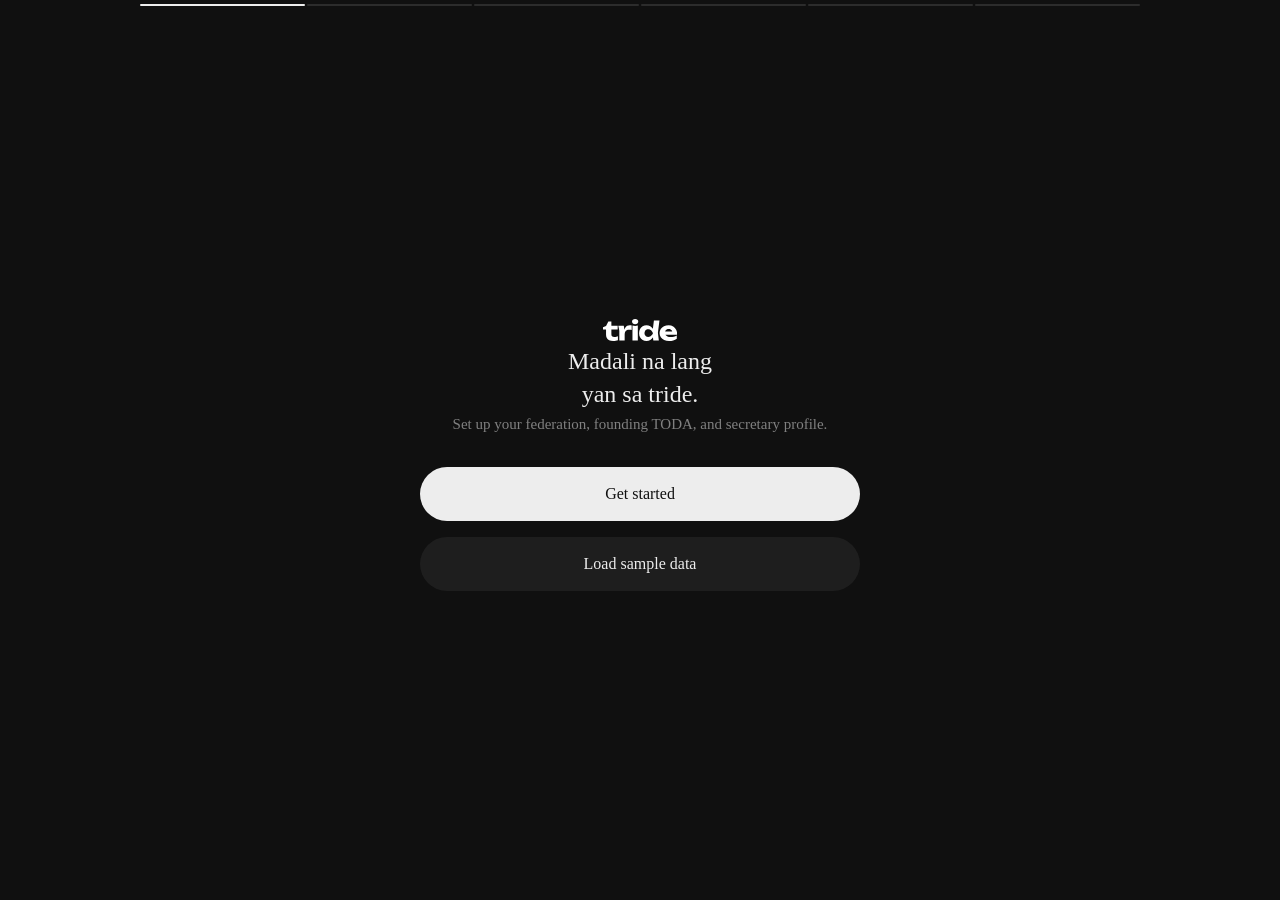
==== commit 4487c1de: "Upgrade tride-local to 6-table dbms1_tride finals architecture" ====
--- a/index.html
+++ b/index.html
@@ -7,29 +7,32 @@
     <meta name="apple-mobile-web-app-capable" content="yes">
     <meta name="apple-mobile-web-app-status-bar-style" content="black-translucent">
     <title>Tride</title>
-    <link rel="manifest" href="manifest.webmanifest">
-    <link rel="icon" type="image/svg+xml" href="assets/icons/Tride.svg">
-    <link rel="icon" type="image/png" sizes="192x192" href="assets/icons/icon-192.png">
-    <link rel="apple-touch-icon" href="assets/icons/icon-192.png">
-    <link rel="stylesheet" href="components/styleNext.css">
-    <link rel="stylesheet" href="components/responsive-experimental.css">
-    <link rel="stylesheet" href="components/distortion-wave.css">
+    <link rel="manifest" href="./manifest.webmanifest">
+    <link rel="icon" type="image/svg+xml" href="./assets/icons/Tride.svg">
+    <link rel="icon" type="image/png" sizes="192x192" href="./assets/icons/icon-192.png">
+    <link rel="apple-touch-icon" href="./assets/icons/icon-192.png">
+    <link rel="stylesheet" href="./components/styleNext.css">
+    <link rel="stylesheet" href="./components/responsive-experimental.css">
+    <link rel="stylesheet" href="./components/distortion-wave.css">
 </head>
 <body>
     <div id="app" class="app"></div>
-    <script src="components/components.js"></script>
-    <script src="components/distortion-wave.js"></script>
-    <script src="router.js"></script>
-    <script src="api.js"></script>
-    <script src="helpers.js"></script>
-    <script src="schema_bridge.js"></script>
-    <script src="pages/auth.js"></script>
-    <script src="pages/home.js"></script>
-    <script src="pages/units.js"></script>
-    <script src="pages/notifications.js"></script>
-    <script src="app.js"></script>
+    <script src="./components/components.js"></script>
+    <script src="./components/distortion-wave.js"></script>
+    <script src="./js/local_schema.js"></script>
+    <script src="./js/local_database.js"></script>
+    <script src="./js/local_api_controller.js"></script>
+    <script src="./js/api_client.js"></script>
+    <script src="./js/schema_bridge.js"></script>
+    <script src="./js/nav_router.js"></script>
+    <script src="./js/ui_helpers.js"></script>
+    <script src="./pages/auth_page.js"></script>
+    <script src="./pages/home_page.js"></script>
+    <script src="./pages/units_page.js"></script>
+    <script src="./pages/notifications_page.js"></script>
+    <script src="./js/member_app.js"></script>
     <!-- temporary dev autofill helper: remove this script tag to disable -->
-    <script src="autofill_helper.js"></script>
+    <script src="./js/autofill_helper.js"></script>
     <script>
         if ("serviceWorker" in navigator) {
             window.addEventListener("load", function () {
--- a/components/styleNext.css
+++ b/components/styleNext.css
@@ -65,6 +65,7 @@
     --tr-elevation-op40: #80808040;
 
     --tr-critical: rgb(255, 86, 86);
+    --tr-success: #5bd68a;
 
     /* font */
     --tr-font-type: "Segoe UI";
@@ -256,6 +257,13 @@
 .push-right {
     margin-inline-end: auto;
 }
+.push-center {
+    margin-inline: auto;
+}
+.trBrandLogo-svg {
+    height: 24px;
+    width: auto;
+}
 .grid {
     display: grid;
     grid-template-columns: 1fr auto;
@@ -364,6 +372,7 @@
 .as-secondary {font-size: var(--tr-font-s-secondary);}
 .as-tertiary {font-size: var(--tr-font-s-tertiary);}
 .as-critical {color: var(--tr-critical);}
+.as-success {color: var(--tr-success);}
 .disabled {opacity: 50%;}
 
 /* padding */
@@ -394,10 +403,14 @@
     width: 100%;
     height: .5px;
     background-color: var(--tr-elevation-op20);
-    margin-block: var(--tr-space-m);
+    margin-block: var(--tr-space-s);
 }
 :where(.section) {
     min-width: 0;
+}
+:where(.list-index) {
+    min-width: 18px;
+    flex-shrink: 0;
 }
 :where(.card) {
     background-color: var(--tr-elevation-op20);
@@ -604,7 +617,8 @@
     opacity: 0.75;
 }
 .menu-item input[type="radio"],
-.check-row input[type="checkbox"] {
+.check-row input[type="checkbox"],
+.check-row input[type="radio"] {
     position: absolute;
     opacity: 0;
     width: 0;
@@ -617,7 +631,8 @@
     transition: opacity 120ms ease;
 }
 .menu-item input[type="radio"]:checked ~ .check,
-.check-row input[type="checkbox"]:checked ~ .check {
+.check-row input[type="checkbox"]:checked ~ .check,
+.check-row input[type="radio"]:checked ~ .check {
     opacity: 1;
 }
 
--- a/components/distortion-wave.css
+++ b/components/distortion-wave.css
@@ -30,7 +30,7 @@
     height: 100%;
     pointer-events: none;
     opacity: 0;
-    transition: opacity 120ms ease;
+    will-change: transform;
 }
 
 .distortion-wave-canvas.is-active {
